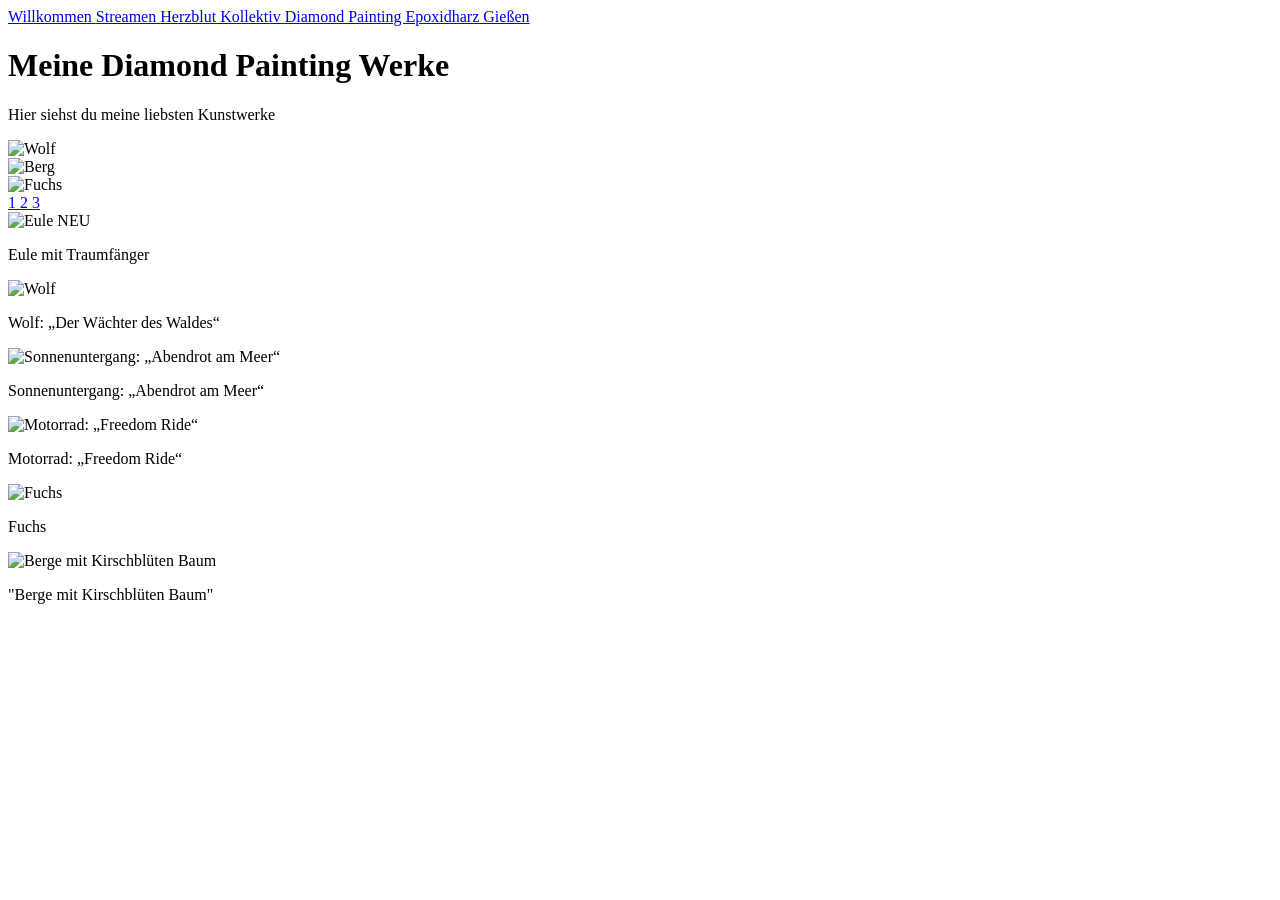
==== diamond.html @ 3a8fac52 "Add files via upload" ====
<!Doctype html>

<html>

<head>

	<title> Diamond Painting – KerniiTV_97 </title>
	<link rel="stylesheet" href="style.css" >

</head>

<body> 

	<nav>

		<a href="index.html"> Willkommen </a>
		<a href="streamen.html"> Streamen </a>
		<a href="Herzblut Kollektiv.html"> Herzblut Kollektiv </a>
		<a href="diamond.html"> Diamond Painting </a>
		<a href="epoxid.html"> Epoxidharz Gießen </a>
		

	</nav>
	
	<h1> Meine Diamond Painting Werke </h1>
	
	<p> Hier siehst du meine liebsten Kunstwerke </p>
	
	<div class="slider">
		
		<div class="slide" id="slide1">
			<img src="bilder/diamond1.jpg" alt="Wolf">
		</div>
	
		<div class="slide" id="slide2">
			<img src="bilder/diamond2.jpg" alt="Berg">
		</div>
		
		<div class="slide" id="slide3">
			<img src="bilder/diamond3.jpg" alt="Fuchs">
		</div>
	</div>
	
	<div class="slider-nav">
		<a href="#slide1"> 1 </a>
		<a href="#slide2"> 2 </a>
		<a href="#slide3"> 3 </a>
	</div>
	
	
	<div class="galerie">
		
		<div class="bild-box">
			<img src="bilder/diamond6.jpg" alt="Eule" >
			<span class="neu"> NEU </span>
			<p> Eule mit Traumfänger </p>
		</div>
		
		<div class="bild-box">
			<img src="bilder/diamond1.jpg" alt="Wolf" >
			<p> Wolf: „Der Wächter des Waldes“ </p>
		</div>

		<div class="bild-box">
			<img src="bilder/diamond4.jpg" alt="Sonnenuntergang: „Abendrot am Meer“" >
		    <p> Sonnenuntergang: „Abendrot am Meer“ </p>
		</div>

		<div class="bild-box">
			<img src="bilder/diamond5.jpg" alt="Motorrad: „Freedom Ride“" >
			<p> Motorrad: „Freedom Ride“ </p>
		</div>
		
		<div class="bild-box">
			<img src="bilder/diamond3.jpg" alt="Fuchs" >
			<p> Fuchs </p>
		</div>
		
		<div class="bild-box">
			<img src="bilder/diamond2.jpg" alt="Berge mit Kirschblüten Baum" >
			<p> "Berge mit Kirschblüten Baum" </p>
		</div>
	</div>
	
</body>

</html>
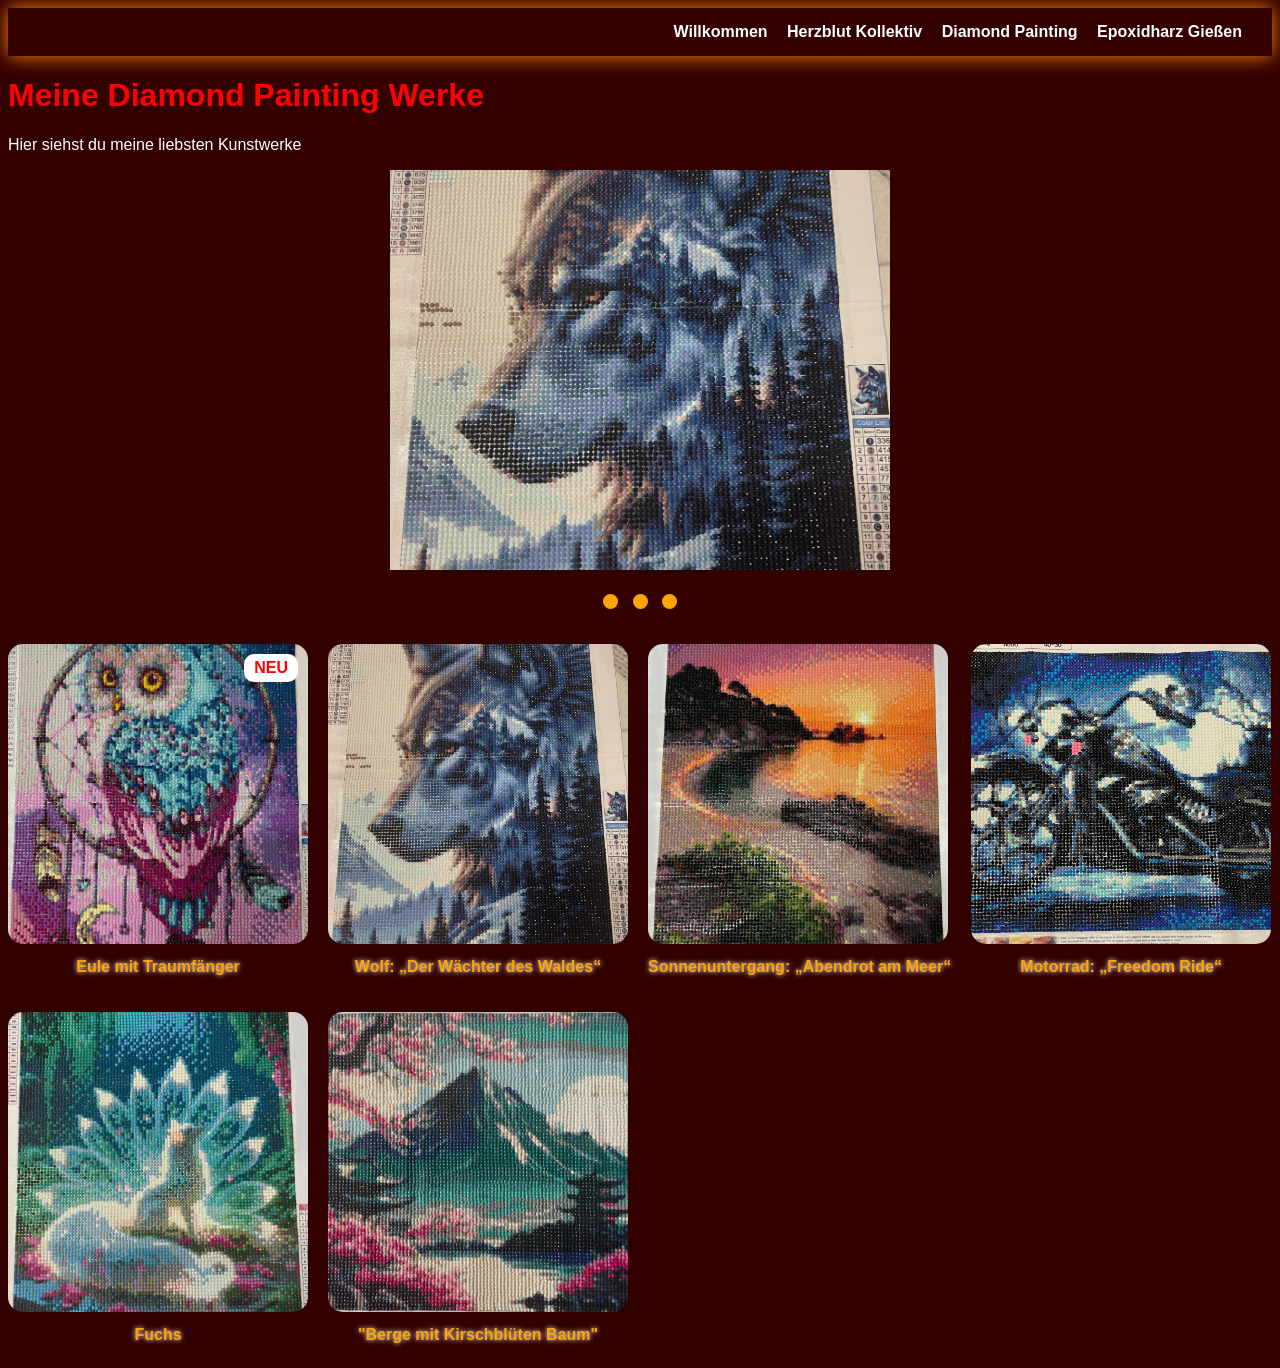
==== commit e6874bfa: "Add files via upload" ====
--- a/diamond.html
+++ b/diamond.html
@@ -14,7 +14,6 @@
 	<nav>
 
 		<a href="index.html"> Willkommen </a>
-		<a href="streamen.html"> Streamen </a>
 		<a href="Herzblut Kollektiv.html"> Herzblut Kollektiv </a>
 		<a href="diamond.html"> Diamond Painting </a>
 		<a href="epoxid.html"> Epoxidharz Gießen </a>
--- a/style.css
+++ b/style.css
@@ -0,0 +1,259 @@
+h1
+	{color : red;
+
+
+	}
+	
+h2
+	{color : orange; }
+	
+h3
+	{color : orange; }
+
+ul  {color: white;}
+
+	
+body{
+	background-color: #330000;
+	font-family: Arial;
+	}
+	
+p {
+	color: white; 
+}
+
+a {
+	color: white;
+	text-decoration: none;
+	margin-right: 15px;
+	font-weight: bold;
+}
+
+nav {
+	background-color: #330000;
+	box-shadow: 0 0 20px darkorange;
+	padding: 15px;
+	text-align: right;
+}
+
+.TEST {
+		border-radius: 15px;
+		background-color: #222;
+		padding: 15px;
+		text-align: center;
+		transition: 0.3s;
+		border: 3px solid orange;
+}
+
+.karten-container { 
+					display: flex;
+					gap: 20px;
+}
+
+.TEST:hover { 
+				/* Regeln nur beim Drüberfahren */
+				background-color: #444;
+				transform: scale(1.05);
+				background: linear-gradient(45deg, #222, #440000);
+				box-shadow: 0 0 20px red;
+}
+
+.TEST h3 {
+			text-shadow:0 0 10px orange;
+}
+
+.TEST a {
+			background-color: orange;
+			color:	white;
+			padding: 10px 20px;
+			border-radius: 25px;
+			display: inline-block;
+}
+
+/* img {
+		max-height: 400px;
+		height:	auto;
+		border-radius: 15px;
+} */
+
+.galerie img { 
+				width: 300px;
+				height: 300px;
+				object-fit: cover;
+				border-radius: 15px;
+				transition: 0.3s;
+}
+
+.galerie { 
+			display: flex;
+			gap:	20px;
+			flex-wrap: wrap;
+			margin-top: 35px;
+}
+
+.galerie img:hover {
+					transform:scale(1.05);
+					box-shadow: 0 0 20px red;
+}
+	
+
+.bild-box { 
+			position: relative;
+			display: inline-block;
+}
+
+.neu { 
+			position: absolute;
+			top: 10px;
+			right: 10px;
+			background-color: white;
+			color: red;
+			padding: 5px 10px;
+			border-radius: 10px;
+			font-weight: bold;
+}
+
+.bild-box p { 
+				color: orange;
+				text-align: center;
+				font-weight: bold;
+				margin-top: 10px;
+				text-shadow: 0 0 5px white;
+}
+
+.slider { 
+			width: 500px;
+			height: 400px;
+			overflow: hidden;
+			display: flex;
+			scroll-behavior: smooth;
+			overflow-x: scroll;
+			margin: 0 auto;
+}
+
+.slide { 
+			min-width: 500px;
+			height: 400px;
+}
+
+.slide img {
+			width: 500px;
+			height: 400px;
+			object-fit: cover;
+}
+
+.slider-nav { 
+			text-align: center;
+			margin-top: 10px;
+}
+
+.slider-nav a {
+				background-color: orange;
+				width: 15px; 
+				height:15px;
+				border-radius: 50%;
+				display: inline-block;
+				margin: 0 5px;
+				font-size: 0;
+}
+
+.container { 
+			max-width: 1200px;
+			margin: 0 auto;
+			padding: 20px;
+}
+
+.card { 
+		background: #222;
+		border: 2px solid orange;
+		border-radius: 10px;
+		padding: 25px;
+		transition: 0.3s;
+}
+
+.card-grid {
+			display: grid;
+			grid-template-columns: 1fr 1fr;
+			gap: 20px;		
+			align-items: stretch;
+}
+
+.card:hover {
+			background: #333;
+			box-shadow: 0 0 20px white;
+			transform: scale(1.03);
+			background: linear-gradient(45deg, #222, #440000);
+}
+
+.avatar {
+			width: 100px;
+			height: 100px;
+			background: orange;
+			color: white;
+			border-radius: 50%;
+			display: flex;
+			align-items: center;
+			justify-content: center;
+			font-size: 28px;
+			font-weight: bold;
+}
+
+.streamer-card { 
+				background: #222;
+				border: 2px solid #9146FF;
+				border-radius: 10px;
+				padding: 25px;
+				text-align: center;
+				transition: 0.3s;
+				box-shadow: 0 0 10px #9146FF;
+				position: relative;
+				order: 0;
+}
+
+.streamer-card .avatar {
+						margin: 0 auto 15px auto;
+}
+
+.streamer-grid {
+				display: grid;
+				grid-template-columns: 1fr 1fr 1fr;
+				gap: 20px;
+				margin-top: 20px;
+}
+
+.streamer-card a {
+				background: #9146FF;
+				color:	white;
+				padding: 10px 25px;
+				border-radius: 25px;
+				display: inline-block;
+				margin-top: 10px;
+				transition: 0.3s;
+}
+
+.streamer-card a:hover {
+						background: #7d3ae8;
+						transform: scale(1.05);
+}
+
+.badge-twitch {
+				position: absolute;
+				top: 10px;
+				right: 10px;
+				background: #9146FF;
+				color: white;
+				padding: 5px 12px;
+				border-radius: 20px;
+				font-size: 15px;
+				font-weight: bold;
+}
+
+.streamer-card.live {
+				border-color: yellow;
+				box-shadow: 0 0 20px yellow;
+				order: -1;
+}
+
+.badge-twitch.live { 
+				background: red;
+}
